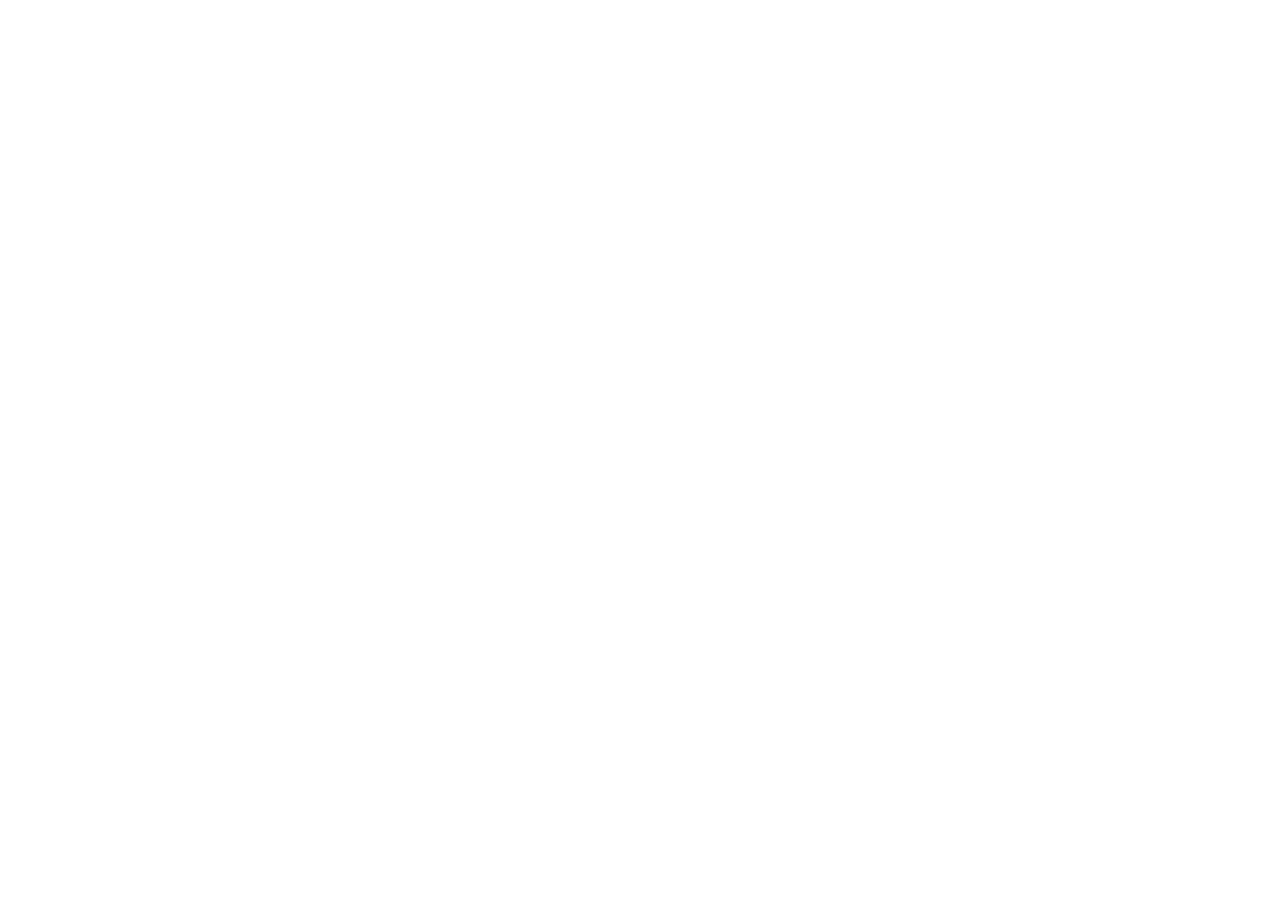
==== index.html @ 3612999f "changes" ====
<!DOCTYPE html>
<html lang="en">
  <head>
    <script src="https://cdnjs.cloudflare.com/ajax/libs/p5.js/1.9.0/p5.js"></script>
    <script src="https://cdnjs.cloudflare.com/ajax/libs/p5.js/1.9.0/addons/p5.sound.min.js"></script>
    <link rel="stylesheet" type="text/css" href="style.css">
    <meta charset="utf-8" />

  </head>
  <body>
    <main>
    </main>
    <script src="sketch.js"></script>
  </body>
</html>
---- style.css ----
html, body {
  margin: 0;
  padding: 0;
  font-family:'Roboto', sans-serif;
  background-color: rgb(255, 255, 255);
}

canvas {
  display: block;
  z-index: -1;
}

img {
  border: 5px solid #000;
}

h1{
  color: black;
     position: absolute;
     left: 50%;
     transform: translateX(-50%) translateY(-50%);
     text-align: center;
     top: 0%;
}

p{
    position: absolute;
    font-size: 0.875em;
    left: 50%;
    transform: translateX(-50%) translateY(-50%);
    text-align:center;
    top: 5%;
}

table{
  position: absolute;
  z-index: 1;
  width:100%;
  top: 10%;

}

td {
    width: 33vw;
    height: 33vw;
    vertical-align: baseline;
    padding-top:10px;
    text-align:center;

    &:after, &:before {
        content: '';

        display: block;
        padding-bottom: calc(50% - 0.5em);
    }
}

.container{
  position: relative;
}

.project {
  position: absolute;
  width:50%;
  float: left;

  left: 0px;
  top: 0px;
  z-index: 1;
}
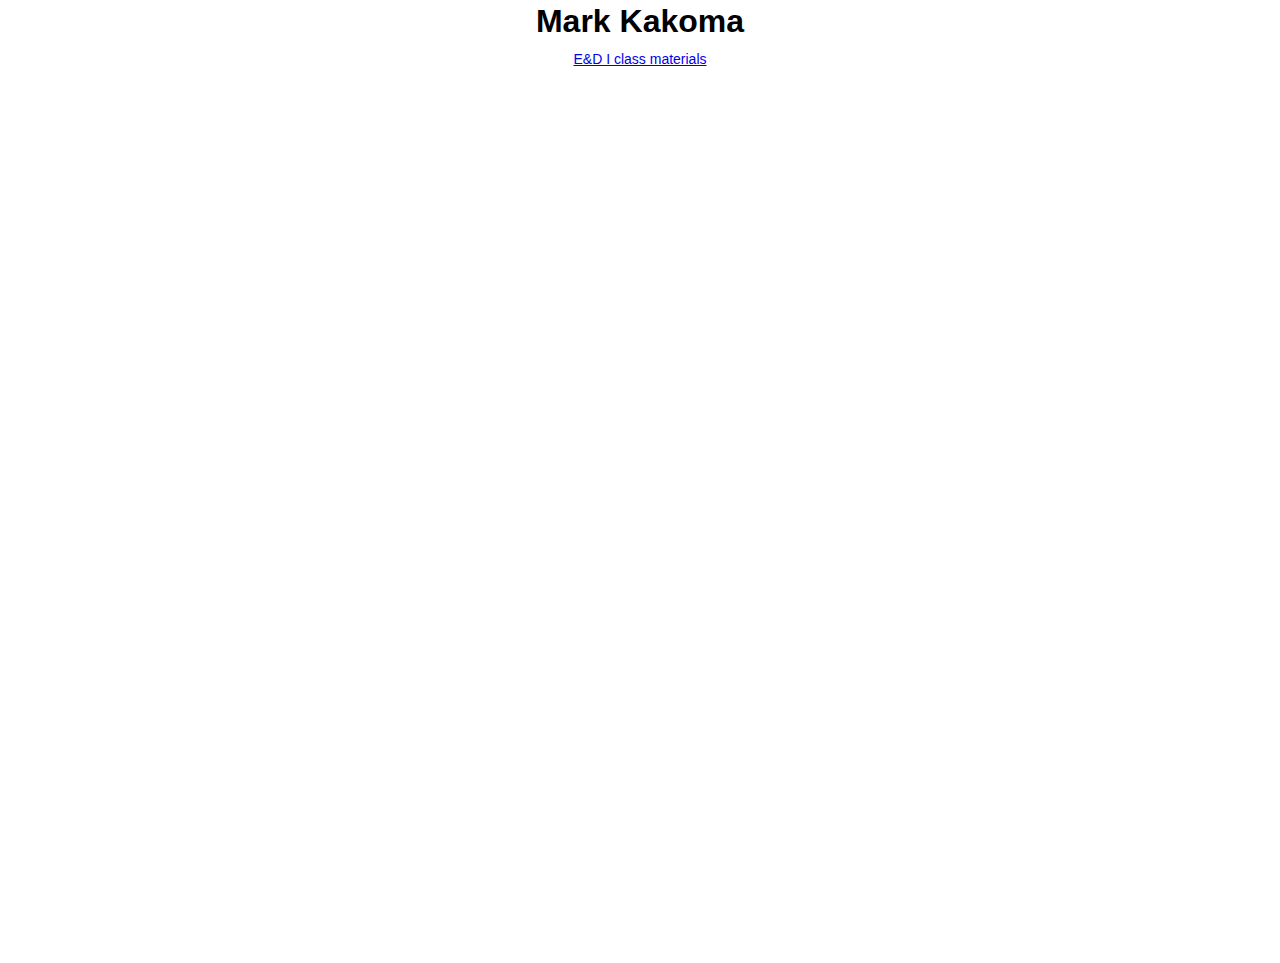
==== commit e603255d: "changes" ====
--- a/index.html
+++ b/index.html
@@ -1,15 +1,41 @@
-<!DOCTYPE html>
-<html lang="en">
+<!DOCTYPE html><html lang="en">
+
   <head>
-    <script src="https://cdnjs.cloudflare.com/ajax/libs/p5.js/1.9.0/p5.js"></script>
-    <script src="https://cdnjs.cloudflare.com/ajax/libs/p5.js/1.9.0/addons/p5.sound.min.js"></script>
+    <script src="p5.js"></script>
+    <script src="p5.sound.min.js"></script>
     <link rel="stylesheet" type="text/css" href="style.css">
-    <meta charset="utf-8" />
+    <meta charset="utf-8">
+  </head>
 
-  </head>
+  <title>|~M. Kakoma E+D I~|</title>
+
   <body>
-    <main>
-    </main>
+
+    <h1> Mark Kakoma </h1>
+    <p>
+    <a href="https://github.com/Kak0MA/E-D-1">
+      E&D I class materials
+    </a>
+    </p>
+
     <script src="sketch.js"></script>
+
+    <table>
+
+      <tr>
+        <td></td>
+        <td></td>
+        <td></td>
+      </tr>
+
+      <tr>
+        <td></td>
+        <td></td>
+        <td></td>
+      </tr>
+
+    </table>
+
   </body>
+  
 </html>
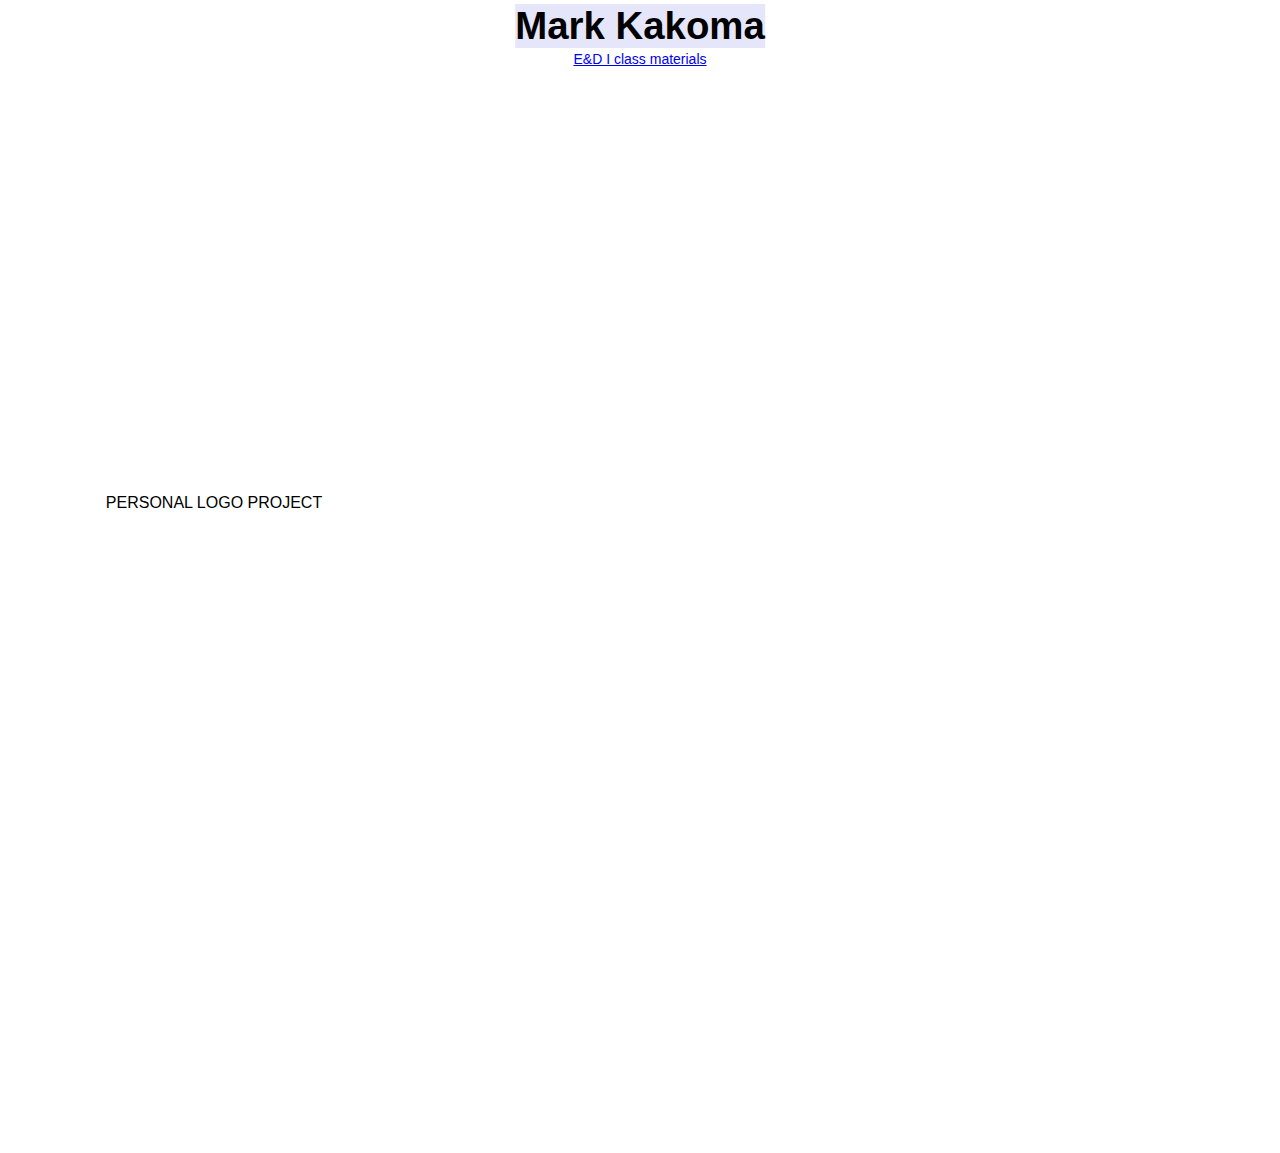
==== commit ca3843dc: "changes" ====
--- a/index.html
+++ b/index.html
@@ -23,7 +23,9 @@
     <table>
 
       <tr>
-        <td></td>
+        <td>
+        PERSONAL LOGO PROJECT
+        </td>
         <td></td>
         <td></td>
       </tr>
--- a/style.css
+++ b/style.css
@@ -21,6 +21,8 @@
      transform: translateX(-50%) translateY(-50%);
      text-align: center;
      top: 0%;
+     font-size:3vw;
+     display: inline; background: lavender; 
 }
 
 p{
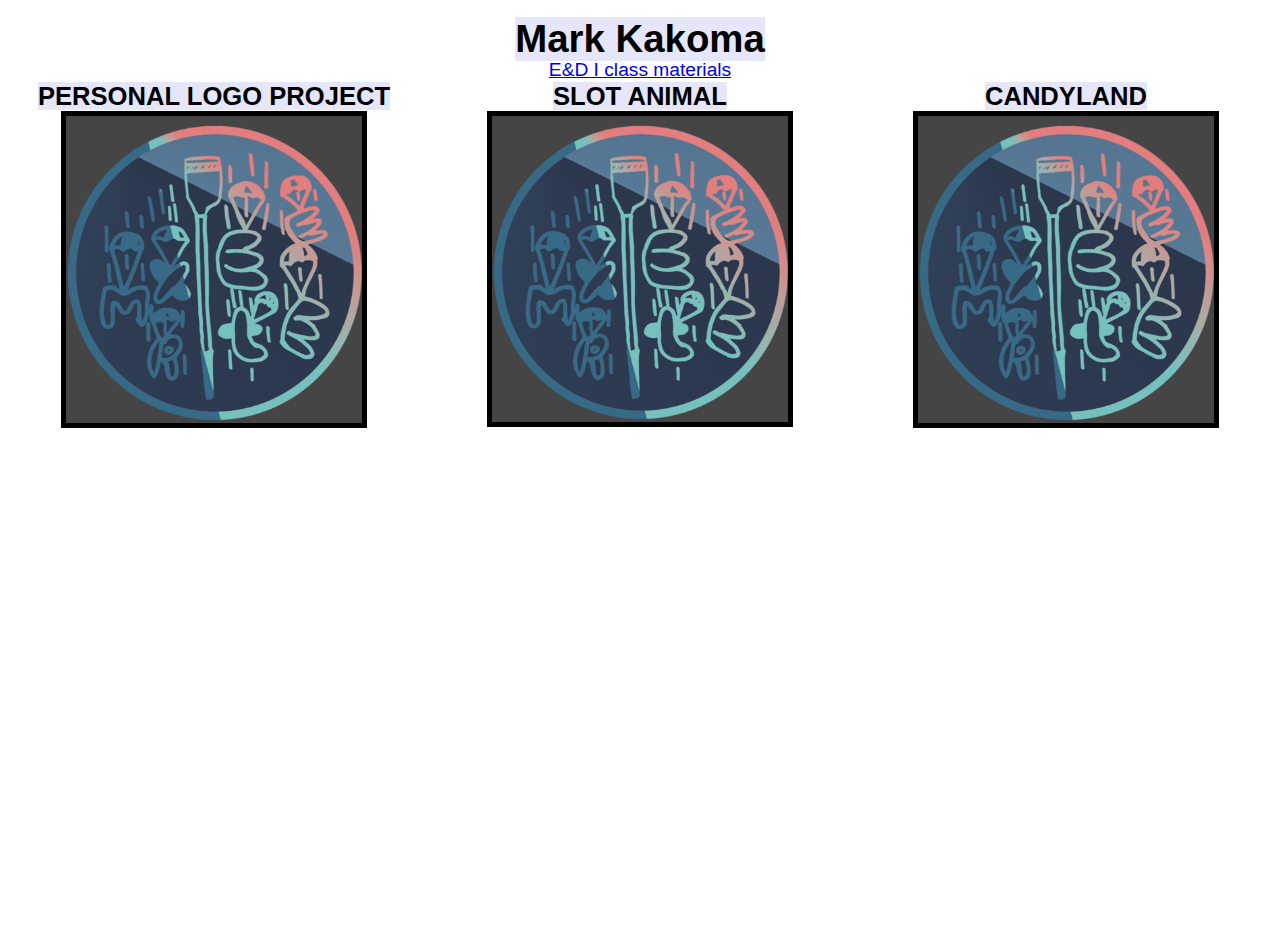
==== commit 7f00fb48: "changes" ====
--- a/index.html
+++ b/index.html
@@ -24,10 +24,23 @@
 
       <tr>
         <td>
-        PERSONAL LOGO PROJECT
+        <h3>PERSONAL LOGO PROJECT</h3>
+        <a href = "Logo/LogoReflection.html">
+        <img src = 'Logo/logofinal.jpg' width=70%>
+        <a/>
         </td>
-        <td></td>
-        <td></td>
+        <td>
+         <h3>SLOT ANIMAL</h3>
+        <a href = "Logo/LogoReflection.html">
+        <img src = 'Logo/logofinal.jpg' width=70%>
+        <a/>
+        </td>
+        <td>
+         <h3>CANDYLAND</h3>
+        <a href = "Logo/LogoReflection.html">
+        <img src = 'Logo/logofinal.jpg' width=70%>
+        <a/>
+        </td>
       </tr>
 
       <tr>
--- a/style.css
+++ b/style.css
@@ -20,9 +20,15 @@
      left: 50%;
      transform: translateX(-50%) translateY(-50%);
      text-align: center;
-     top: 0%;
+     top: 1vw;
      font-size:3vw;
      display: inline; background: lavender; 
+}
+
+
+h3{
+display: inline; background: lavender;
+font-size:2vw;
 }
 
 p{
@@ -31,14 +37,15 @@
     left: 50%;
     transform: translateX(-50%) translateY(-50%);
     text-align:center;
-    top: 5%;
+    top: 4vw;
+    font-size:1.5vw;
 }
 
 table{
   position: absolute;
   z-index: 1;
   width:100%;
-  top: 10%;
+  top: 5.5vw;
 
 }
 
@@ -49,12 +56,7 @@
     padding-top:10px;
     text-align:center;
 
-    &:after, &:before {
-        content: '';
-
-        display: block;
-        padding-bottom: calc(50% - 0.5em);
-    }
+    
 }
 
 .container{
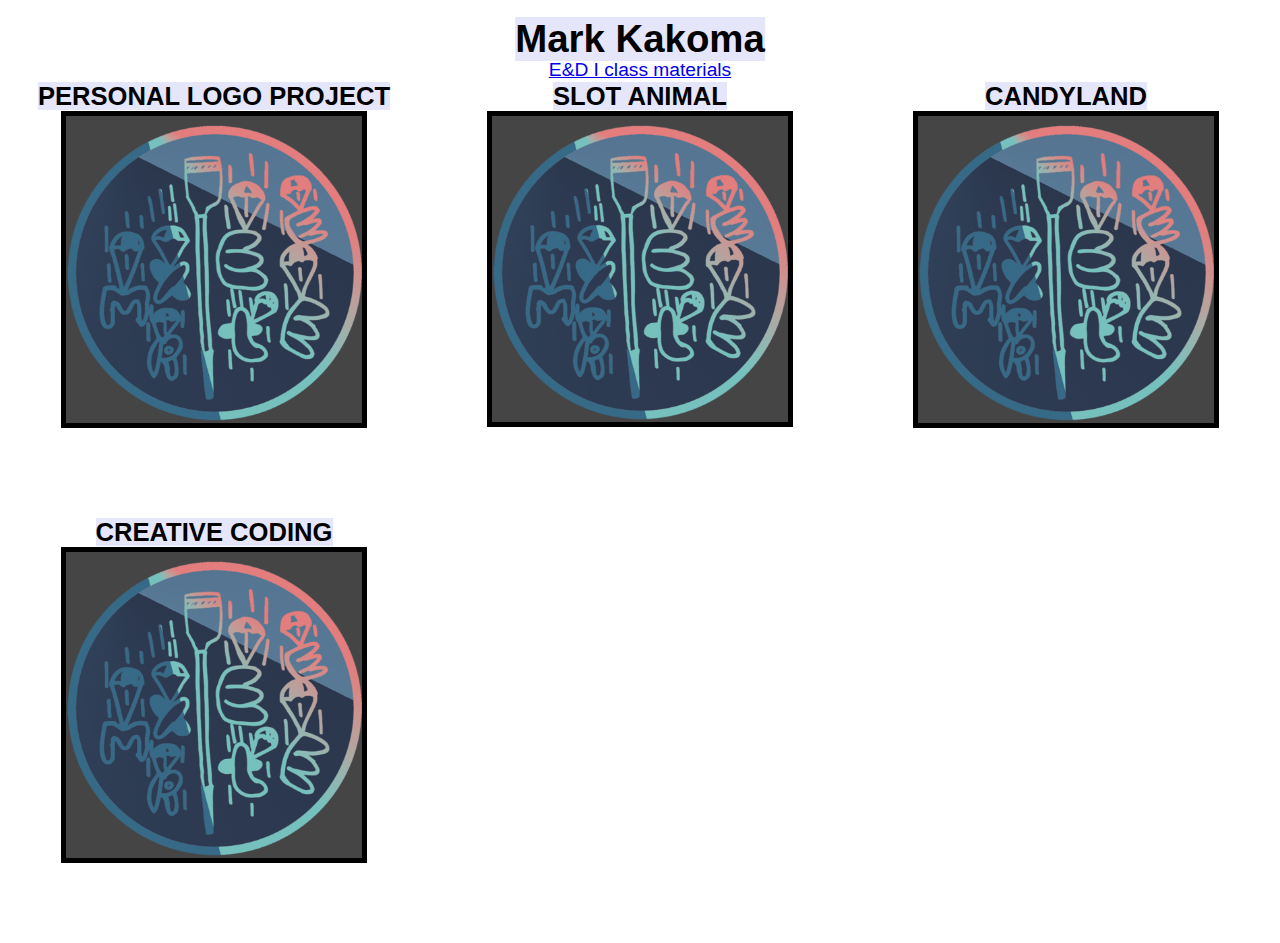
==== commit 44f39fbe: "changes" ====
--- a/index.html
+++ b/index.html
@@ -44,7 +44,12 @@
       </tr>
 
       <tr>
-        <td></td>
+        <td>
+        <h3>CREATIVE CODING</h3>
+         <a href = "Logo/LogoReflection.html">
+        <img src = 'Logo/logofinal.jpg' width=70%>
+        <a/>
+        </td>
         <td></td>
         <td></td>
       </tr>
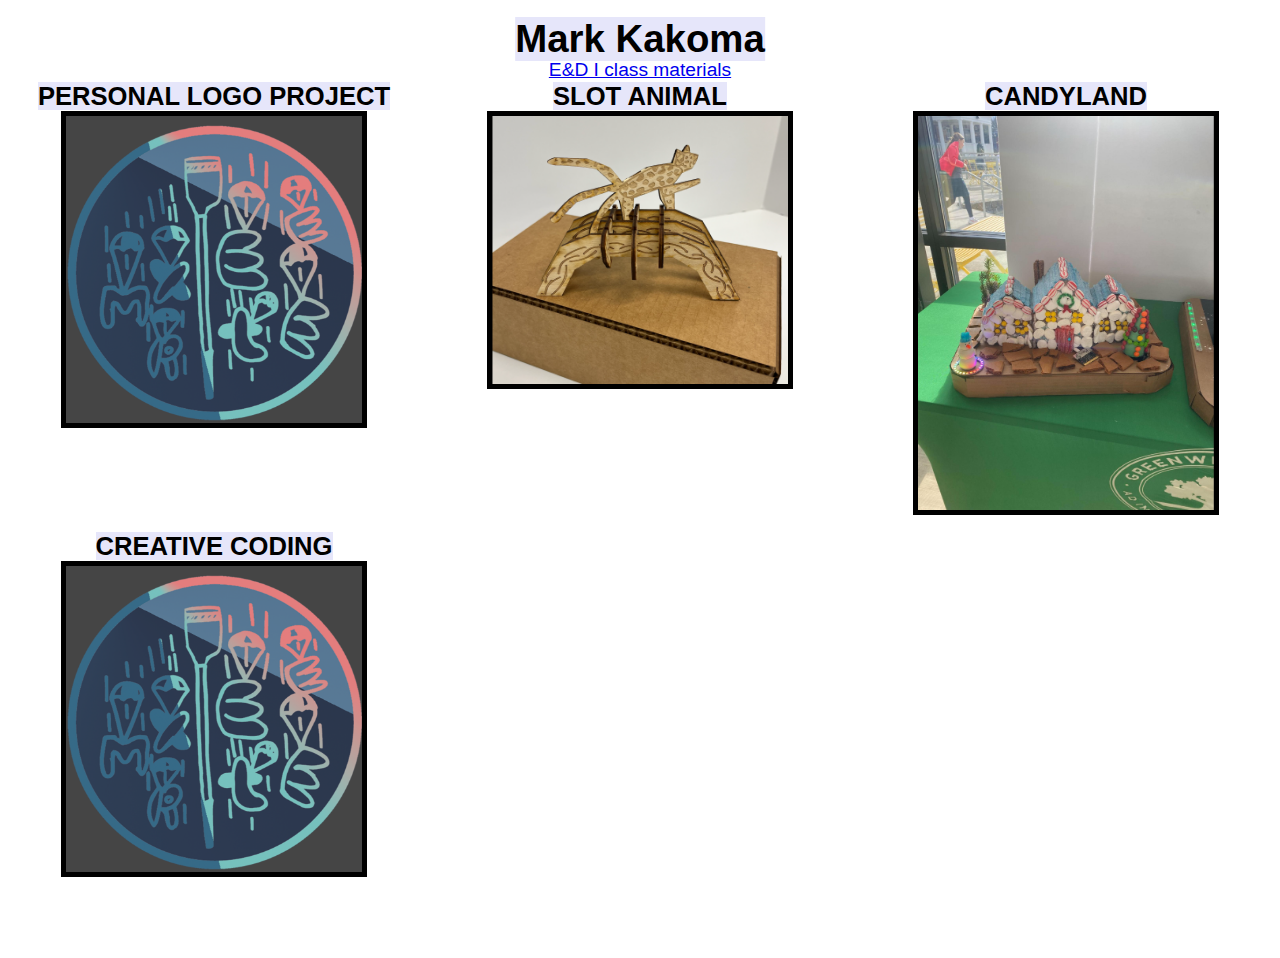
==== commit b05c43be: "changes" ====
--- a/index.html
+++ b/index.html
@@ -31,14 +31,14 @@
         </td>
         <td>
          <h3>SLOT ANIMAL</h3>
-        <a href = "Logo/LogoReflection.html">
-        <img src = 'Logo/logofinal.jpg' width=70%>
+        <a href = "SlotAnimal/SlotAnimalReflection.html">
+        <img src = 'SlotAnimal/SlotAnimal.jpg' width=70%>
         <a/>
         </td>
         <td>
          <h3>CANDYLAND</h3>
-        <a href = "Logo/LogoReflection.html">
-        <img src = 'Logo/logofinal.jpg' width=70%>
+        <a href = "Candyland/CandylandReflection.html">
+        <img src = 'Candyland/CandylandReflection.jpg' width=70%>
         <a/>
         </td>
       </tr>
--- a/style.css
+++ b/style.css
@@ -1,6 +1,8 @@
 html, body {
   margin: 0;
   padding: 0;
+  height: 100%
+  overflow: hidden;
   font-family:'Roboto', sans-serif;
   background-color: rgb(255, 255, 255);
 }
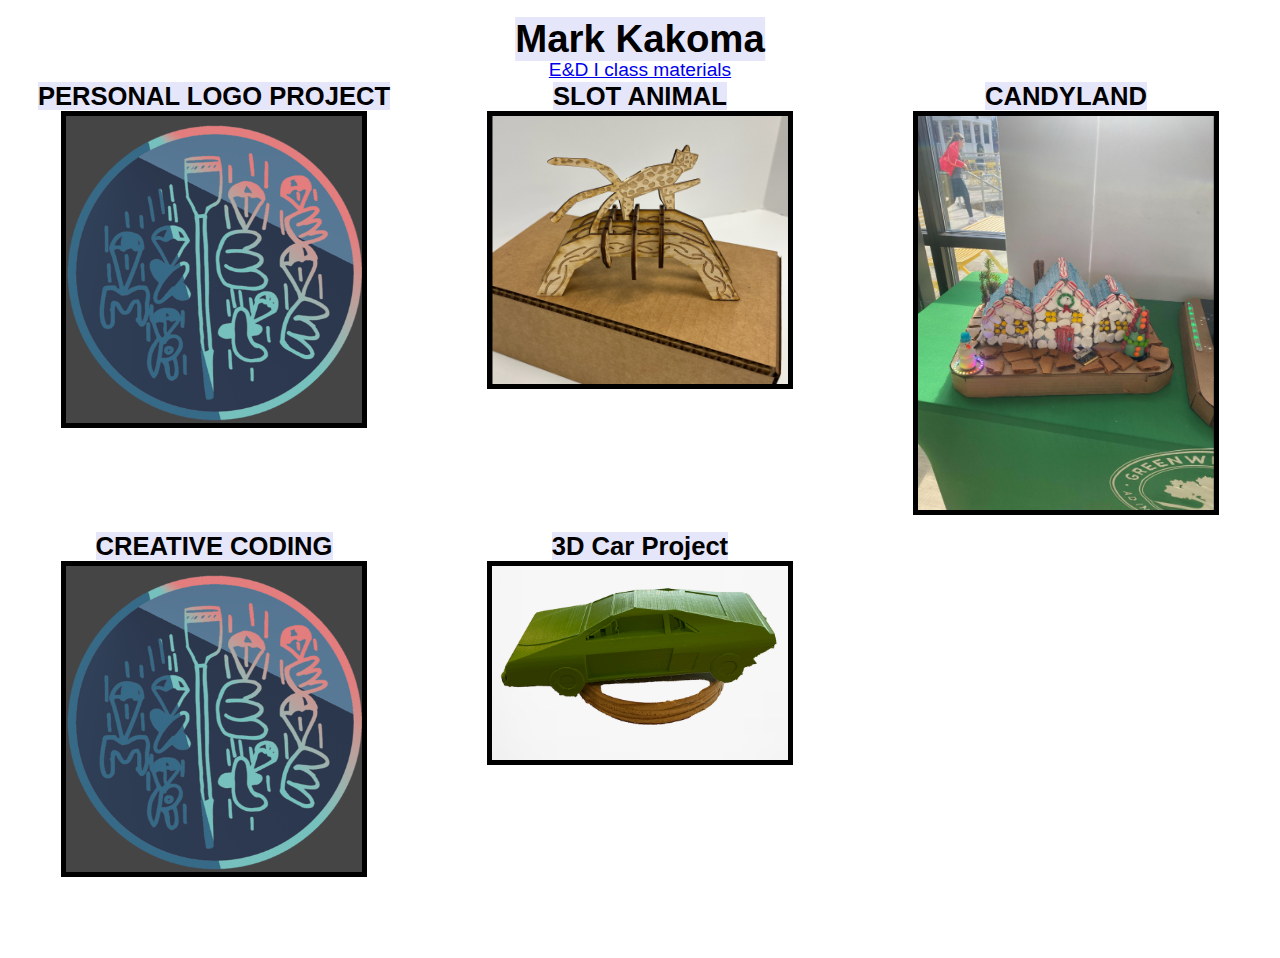
==== commit 9f5660c3: "changes" ====
--- a/index.html
+++ b/index.html
@@ -50,7 +50,12 @@
         <img src = 'Logo/logofinal.jpg' width=70%>
         <a/>
         </td>
-        <td></td>
+        <td>
+        <h3>3D Car Project</h3>
+         <a href = "3Dcar/3DcarReflection.html">
+        <img src = '3Dcar/3Dcar.jpg' width=70%>
+        <a/>
+        </td>
         <td></td>
       </tr>
 
